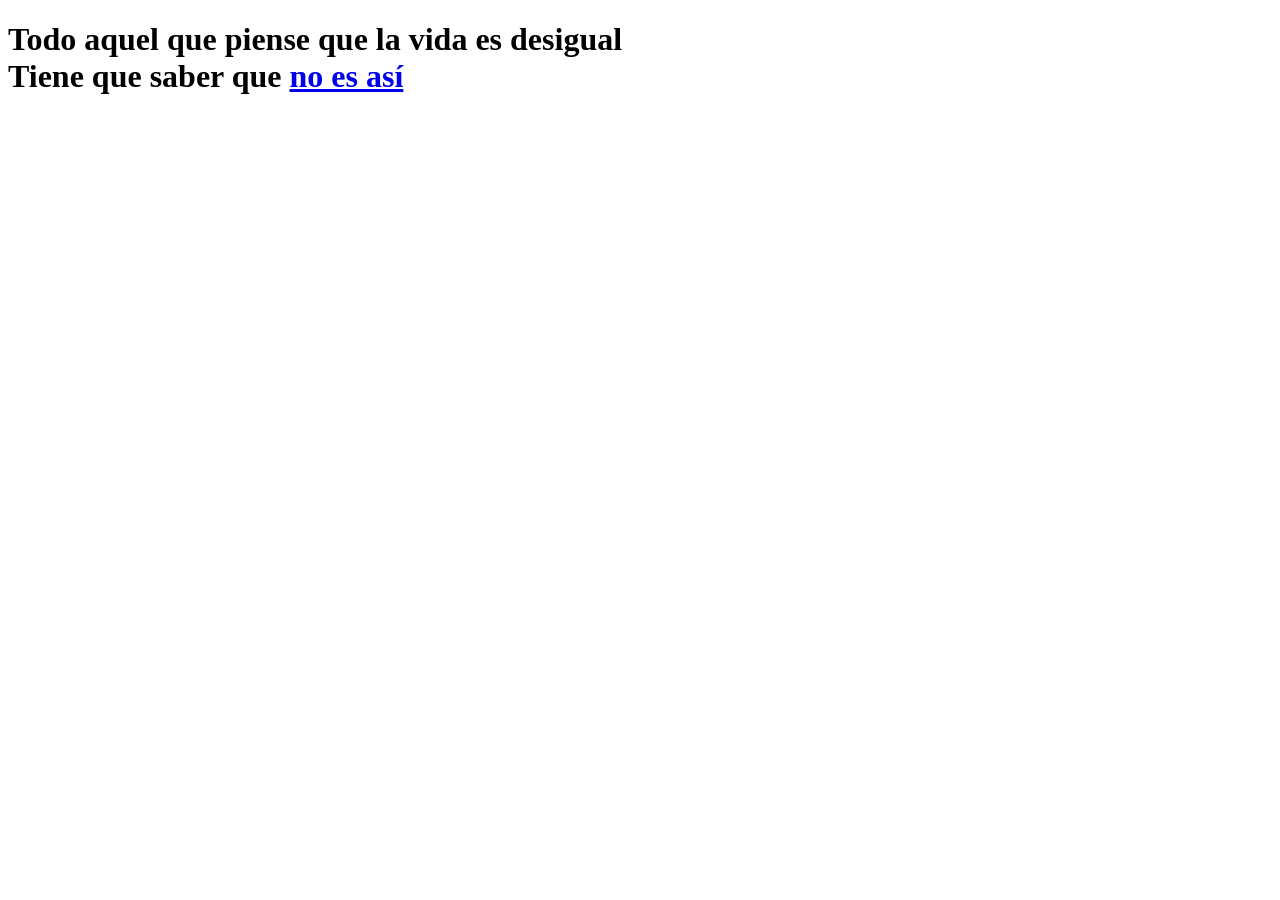
==== page1/page1.html @ 780efc55 "." ====
<!DOCTYPE html>
<html lang="en">
<head>
    <meta charset="UTF-8">
    <title>Page 1</title>
    <link rel="stylesheet" href="mainStyle.css">
    <link href="https://fonts.googleapis.com/css2?family=Courier+Prime:ital,wght@0,400;0,700;1,400;1,700&display=swap" rel="stylesheet">

</head>

<body class="page1">
    <div id="center">

        <h1>
            Todo aquel que piense que la vida es 
            <span class="drop">desigual</span><br>
            Tiene que saber que 
            <a href="/page2/page2.html" class="no">no es así</a>
        </h1>
        </h1>

    </div>
</body>
</html>
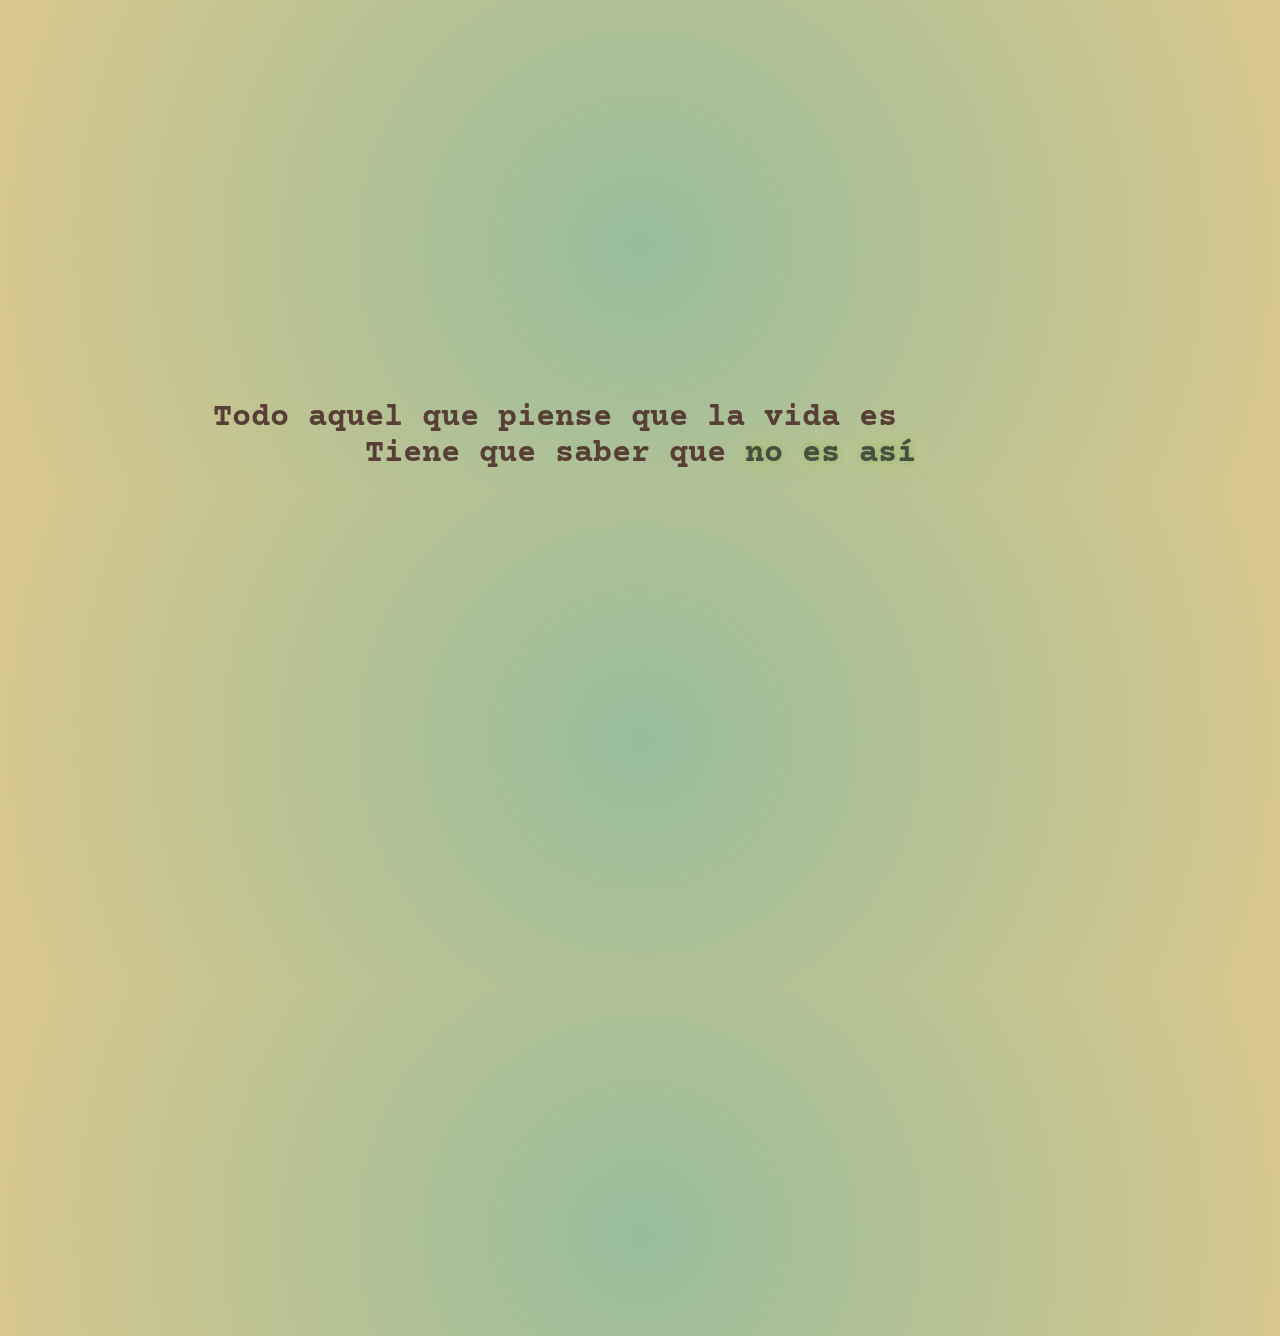
==== commit 87a2d89f: "/" ====
--- a/page1/page1.html
+++ b/page1/page1.html
@@ -3,7 +3,7 @@
 <head>
     <meta charset="UTF-8">
     <title>Page 1</title>
-    <link rel="stylesheet" href="mainStyle.css">
+    <link rel="stylesheet" href="/mainStyle.css">
     <link href="https://fonts.googleapis.com/css2?family=Courier+Prime:ital,wght@0,400;0,700;1,400;1,700&display=swap" rel="stylesheet">
 
 </head>
--- a/mainStyle.css
+++ b/mainStyle.css
@@ -0,0 +1,283 @@
+
+/* home/index page styles */
+body {
+    background: radial-gradient(circle, rgba(118, 167, 123, 0.752) 0%, rgb(218, 200, 141) 100%);
+    color: rgb(88, 63, 54);
+    font-family: "Courier Prime", monospace;
+    font-weight: 400;
+    font-style: normal;
+}
+
+a {
+    color: rgb(66, 95, 107);
+    text-decoration: none;
+}
+
+#center {
+    text-align: center;
+    margin-top: 400px;
+}
+
+.typewriter {
+  overflow: hidden;
+  white-space: nowrap;
+  border-right: 2px solid currentColor;
+
+  animation: typewriter 4s steps(30) 1s both,
+             blinkCursor 0.7s step-end infinite;
+}
+
+
+/* page 1 styles */
+.no {
+    display: inline-block;
+    color: rgb(66, 82, 62);
+    animation: dropFromTop 5s ease-out backwards;
+    text-shadow: 0 0 10px rgba(123, 162, 95, 0.8), 
+                 0 0 20px rgba(239, 239, 130, 0.774);
+}
+
+.no:hover {
+  transform: scale(3) rotate(25deg);
+  transition: transform 5s ease;
+}
+
+.drop {
+  color: rgb(56, 54, 54);
+  display: inline-block;
+  animation: dropDown 15s ease forwards;
+}
+
+/* page 2 styles*/
+.hay {
+    font-size: 50px;
+    font-weight: 700;
+    color: rgb(165, 109, 145);
+    display: inline-block;
+    transition: transform 0.3s ease;
+}
+
+.hay:hover {
+    transform: scale(1.1);
+    color: rgb(66, 95, 107);
+}
+
+.line2 {
+  opacity: 0;
+  animation: fadeIn 1s ease forwards;
+  animation-delay: 5s; 
+}
+
+/* page 3 styles */
+.es {
+    display: inline-block;
+    text-decoration: none;
+    background: linear-gradient(
+        90deg,
+        rgb(92, 156, 118),
+        #cb98ac,
+        rgb(185, 142, 102)
+    );
+    background-repeat: no-repeat;
+    background-size: 80%;
+    -webkit-background-clip: text;
+    background-clip: text;
+    -webkit-text-fill-color: transparent;
+    animation: shine 5s linear infinite;
+}
+
+/* page 4 styles*/
+.alguien {
+    display: inline-block;
+    transition: transform 8s ease;
+    text-shadow: 0px 0px 50px rgba(34, 255, 34, 0.8);
+}
+
+.alguien:hover {
+    transform: rotate(360deg) skew(9deg, 7deg) translate(100px, -100px);
+}
+
+/* page 5 styles*/
+.llorar {
+  display: inline-block;
+  margin-top: 0.6em;
+  font-size: 40px;
+  color: rgb(34, 98, 104);
+}
+
+.llorar span {
+  display: inline-block;
+  animation: wave-text 1s ease-in-out infinite;
+}
+
+.llorar span:nth-of-type(1) { animation-delay: 0s; }
+.llorar span:nth-of-type(2) { animation-delay: 0.1s; }
+.llorar span:nth-of-type(3) { animation-delay: 0.2s; }
+.llorar span:nth-of-type(4) { animation-delay: 0.3s; }
+.llorar span:nth-of-type(5) { animation-delay: 0.4s; }
+.llorar span:nth-of-type(6) { animation-delay: 0.5s; }
+
+/* page 6 styles*/
+.cantando {
+    display: inline-block;
+    color: rgb(186, 95, 72);
+    font-weight: 700;
+    transition: 1s ease-in-out;
+}
+
+.cantando:hover {
+    transform: skew(50deg, 0) scale(1) rotate(360deg);
+}
+
+/* page 7 styles*/
+.que {
+    display: inline-block;
+    transition: 3s ease-out;
+    font-size: 20px;
+}
+
+.que:hover {
+    transform: rotate(360deg) scale(0.5);
+}
+
+/* page 8 styles*/
+
+.cant {
+    display: inline-block;
+    color: rgb(41, 123, 161);
+    font-size: 1.5em;
+    transition: 3s ease;
+    animation: netflix_style 3.5s infinite;
+    outline: none;
+    white-space: nowrap;
+}
+
+/* page 9 styles*/
+
+.end {
+    display: inline-block;
+    font-size: 50px;
+    font-weight: 700;
+    color: rgb(80, 57, 49);
+    transition: text-shadow 0.5s ease;
+    margin-top: 15px;
+    margin-bottom: 15px;
+}
+
+.end:hover {
+    text-shadow: 0px 0px 10px rgb(248, 132, 172);
+}
+/* end */
+
+
+/* keyframes */
+
+/* codepen.io typewriter animation - https://codepen.io/blackfrom80s/pen/ogoxLw */
+@keyframes typewriter {
+  from { width: 0; }
+  to { width: 100%; }
+}
+
+@keyframes blinkCursor {
+  50% { border-color: transparent; }
+}
+
+@keyframes dropDown {
+  from {
+    transform: translateY(0);
+    opacity: 1;
+  }
+  to {
+    transform: translateY(100vh);
+    opacity: 0;
+  }
+}
+
+@keyframes dropFromTop {
+    from {
+        transform: translate(-100vh)
+        
+    }
+    to {
+        transform: translate(0)
+        
+    }
+}
+
+@keyframes fadeIn {
+  from { opacity: 0; transform: translateY(15px); }
+  to { opacity: 1; transform: translateY(0); }
+}
+
+/* codepen.io animated text-shadow - https://codepen.io/erinesullivan/pen/ZMreqJ */
+.hay:hover {
+    animation: text-shadow 1.5s ease-in-out infinite;
+    display: inline-block;
+}
+
+/* Animated Text-Shadow by Erin E. Sullivan - https://codepen.io/erinesullivan/pen/ZMreqJ */
+@keyframes text-shadow {
+    0% {  
+        transform: translateY(0);
+        text-shadow: 0 0 0 #ccffb4, 0 0 0 #a2e49f, 0 0 0 #728473, 0 0 0 #2ea06b;
+    }
+
+    20% {  
+        transform: translateY(-0.2em); 
+        text-shadow: 0 0.125em 0 #ccffb4, 0 0.25em 0 #a2e49f, 0 -0.125em 0 #728473, 0 -0.25em 0 #2ea06b;
+    }
+
+    40% {  
+        transform: translateY(0.1em);
+        text-shadow: 0 -0.0625em 0 #ccffb4, 0 -0.125em 0 #a2e49f, 0 0.0625em 0 #728473, 0 0.125em 0 #2ea06b;
+    }
+    
+    60% {
+        transform: translateY(-0.05em);
+        text-shadow: 0 0.03125em 0 #ccffb4, 0 0.0625em 0 #a2e49f, 0 -0.03125em 0 #728473, 0 -0.0625em 0 #2ea06b;
+    }
+
+    80% {  
+        transform: translateY(0);
+        text-shadow: 0 0 0 #ccffb4, 0 0 0 #a2e49f, 0 0 0 #728473, 0 0 0 #2ea06b;
+    }
+  }
+
+/* Shining Text Effect by Grohit- https://codepen.io/grohit/pen/mdJqEzK*/
+@keyframes shine {
+  0% { background-position-x: -500%; }
+  100% { background-position-x: 500%; }
+}
+
+/* 5 Words Text Wave Animation by Qrac - https://codepen.io/qrac/pen/MRPJLB */
+@keyframes wave-text {
+  0%, 100% { transform: translateY(0em); }
+  60%      { transform: translateY(-0.6em); }
+}
+
+/* Netflix Style Animation with CSS by Nooray Yemon- https://codepen.io/yemon/pen/BwOOWZ */
+@keyframes netflix_style {
+  0% {
+    text-shadow: 1px 1px #c07f84, 2px 2px #719883, 3px 3px #739fb3;
+    color: #373535;
+    transform: scale(1.5, 1.5);
+  }
+  10% {
+    text-shadow: 1px 1px #c07f84, 2px 2px #719883, 5px 5px #739fb3;
+    color: #302f2f;
+    transform: scale(1.5, 1.5);
+  }
+  20% {    
+    color: #3a3839;
+    text-shadow: none;
+    transform: scale(1.1, 1.1);
+  }
+  80% {
+    opacity: 0;    
+    color: #3f3f3e;
+    transform: scale(0.85, 0.9);
+  }
+  100% {
+    opacity: 0;
+  }
+}
